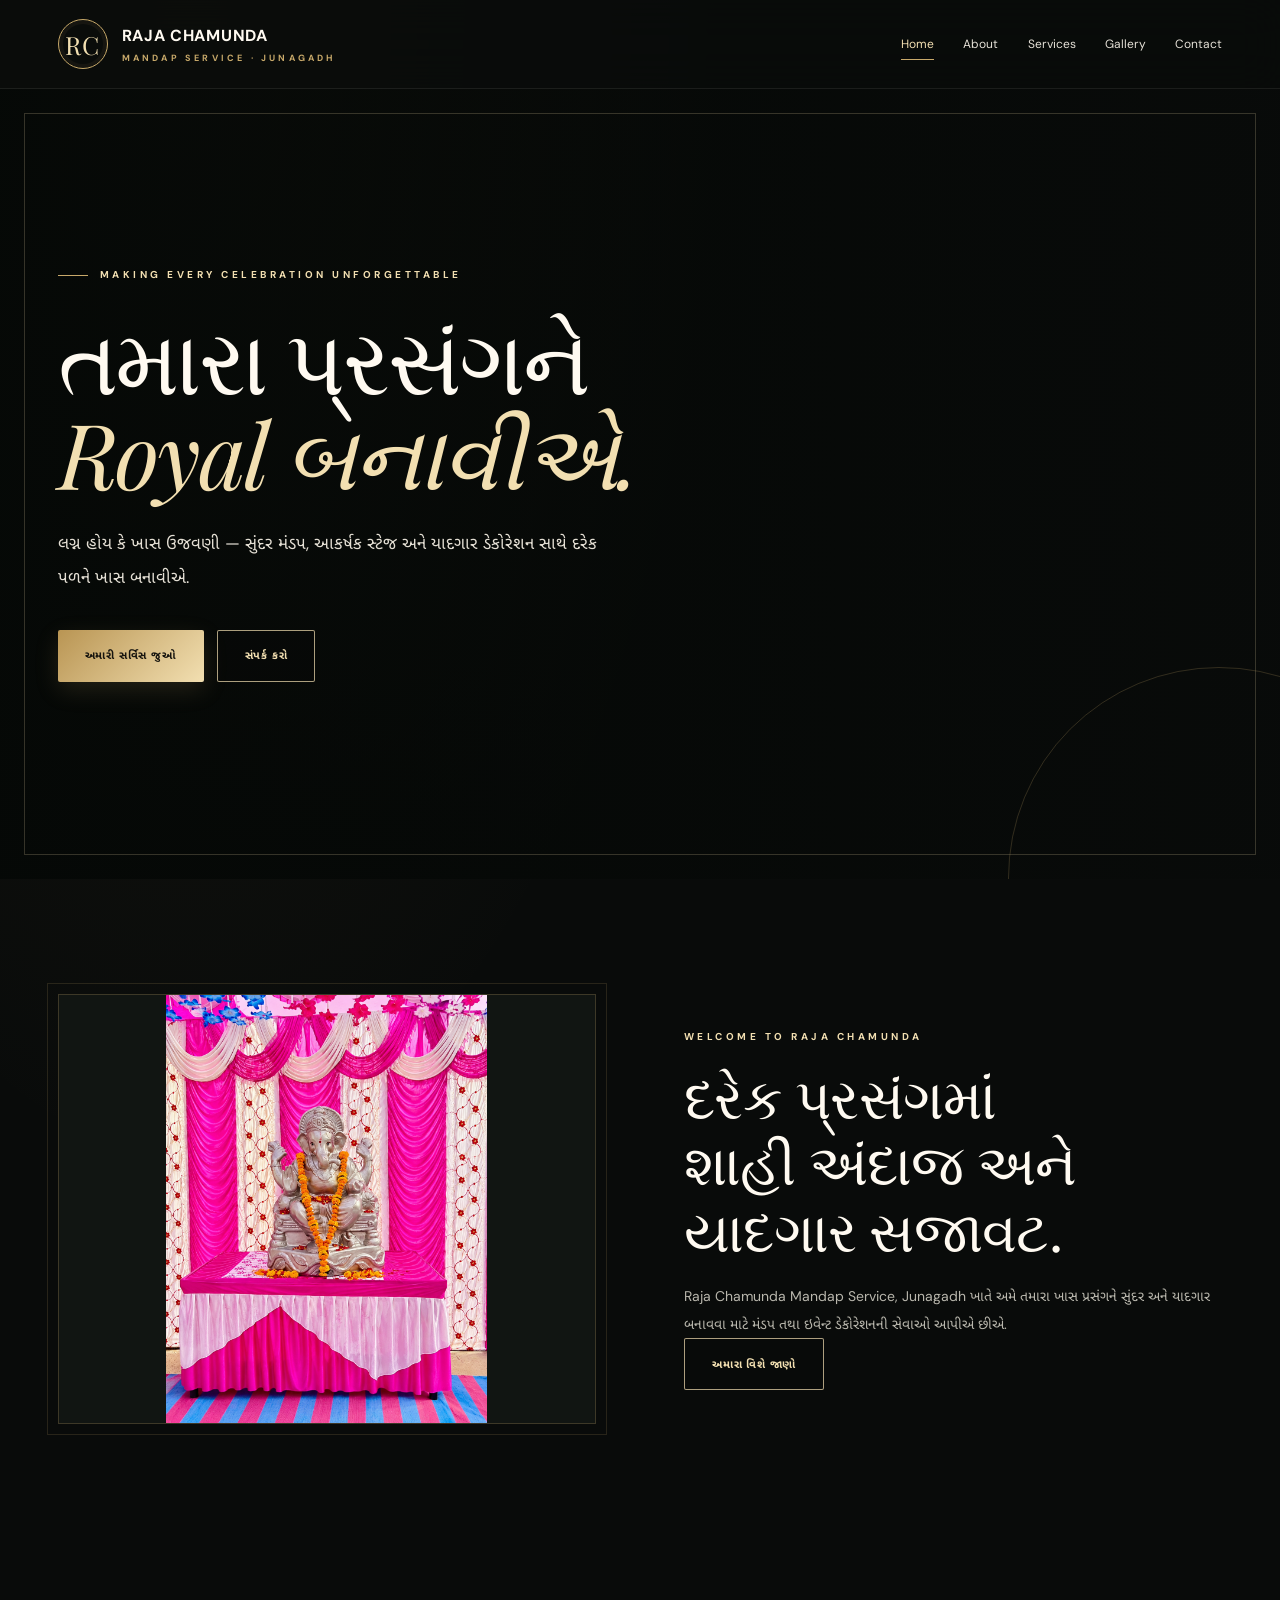
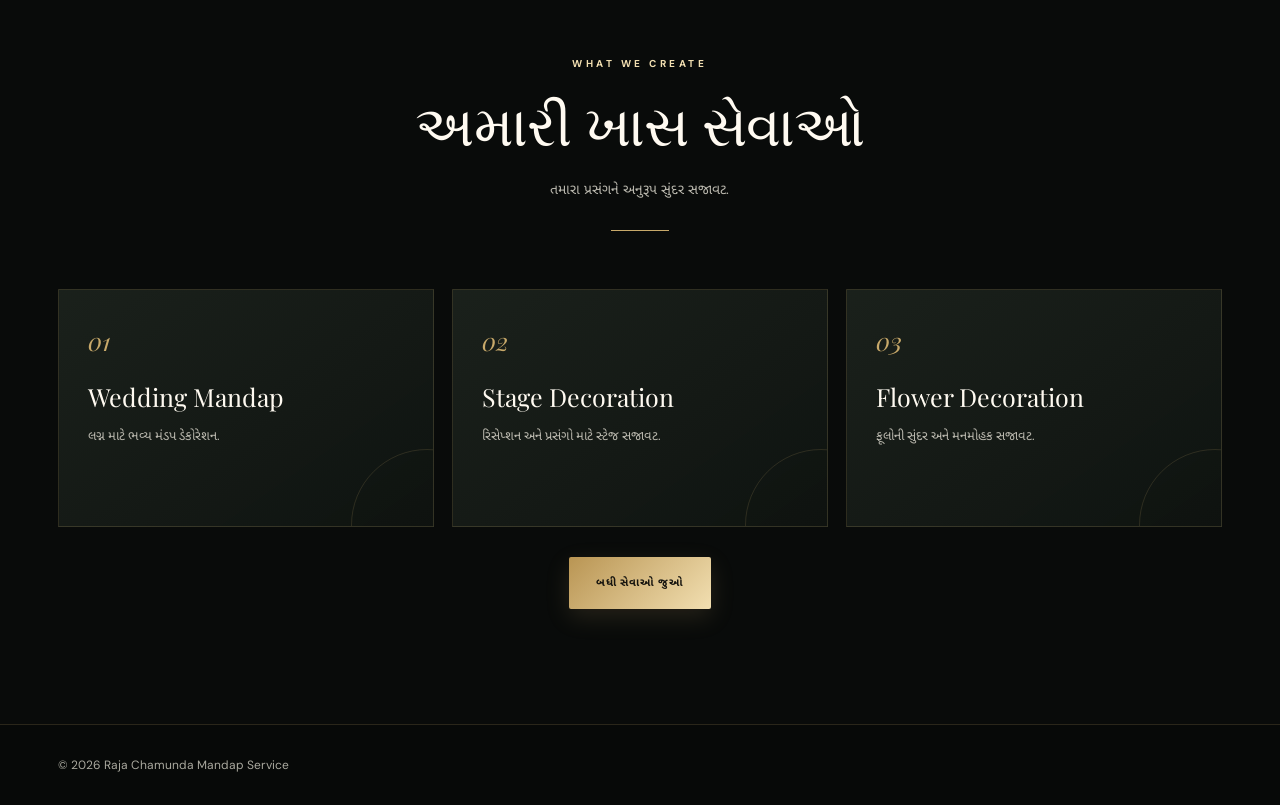
==== index.html @ 3c16e942 "Add files via upload" ====
<!DOCTYPE html>
<html lang="gu">

<head>
    <meta charset="UTF-8">
    <meta name="viewport" content="width=device-width, initial-scale=1.0">
    <meta name="description" content="Raja Chamunda Mandap Service, Junagadh — Wedding and Event Decoration.">
    <title>Home | Raja Chamunda Mandap Service</title>
    <link rel="stylesheet" href="style.css">
</head>

<body>
    <nav>
        <div class="wrap navin"><a class="brand" href="index.html"><span class="monogram">RC</span><span>RAJA
                    CHAMUNDA<small>MANDAP SERVICE · JUNAGADH</small></span></a>
            <div class="links" id="navlinks"><a href="index.html" class="active">Home</a><a
                    href="about.html">About</a><a href="services.html">Services</a><a href="gallery.html">Gallery</a><a
                    href="contact.html">Contact</a></div><button class="menu" onclick="toggleMenu()">Menu</button>
        </div>
    </nav>
    <header class="hero">
        <div class="wrap">
            <div class="hero-content">
                <div class="eyebrow">Making every celebration unforgettable</div>
                <h1>તમારા પ્રસંગને<br><span>Royal બનાવીએ.</span></h1>
                <p>લગ્ન હોય કે ખાસ ઉજવણી — સુંદર મંડપ, આકર્ષક સ્ટેજ અને યાદગાર ડેકોરેશન સાથે દરેક પળને ખાસ બનાવીએ.</p>
                <div class="actions"><a class="btn primary" href="services.html">અમારી સર્વિસ જુઓ</a><a
                        class="btn outline" href="contact.html">સંપર્ક કરો</a></div>
            </div>
        </div>
    </header>
    <section>
        <div class="wrap about-grid">
            <div class="photo"></div>
            <div class="content">
                <div class="kicker">Welcome to Raja Chamunda</div>
                <h2>દરેક પ્રસંગમાં શાહી અંદાજ અને યાદગાર સજાવટ.</h2>
                <p>Raja Chamunda Mandap Service, Junagadh ખાતે અમે તમારા ખાસ પ્રસંગને સુંદર અને યાદગાર બનાવવા માટે મંડપ
                    તથા ઇવેન્ટ ડેકોરેશનની સેવાઓ આપીએ છીએ.</p><a class="btn outline" href="about.html">અમારા વિશે
                    જાણો</a>
            </div>
        </div>
    </section>
    <section>
        <div class="wrap">
            <div class="section-head">
                <div class="kicker">What we create</div>
                <h2>અમારી ખાસ સેવાઓ</h2>
                <p>તમારા પ્રસંગને અનુરૂપ સુંદર સજાવટ.</p>
            </div>
            <div class="cards">
                <div class="service">
                    <div class="num">01</div>
                    <h3>Wedding Mandap</h3>
                    <p>લગ્ન માટે ભવ્ય મંડપ ડેકોરેશન.</p>
                </div>
                <div class="service">
                    <div class="num">02</div>
                    <h3>Stage Decoration</h3>
                    <p>રિસેપ્શન અને પ્રસંગો માટે સ્ટેજ સજાવટ.</p>
                </div>
                <div class="service">
                    <div class="num">03</div>
                    <h3>Flower Decoration</h3>
                    <p>ફૂલોની સુંદર અને મનમોહક સજાવટ.</p>
                </div>
            </div>
            <p style="text-align:center;margin-top:30px"><a class="btn primary" href="services.html">બધી સેવાઓ જુઓ</a>
            </p>
        </div>
    </section>
    <footer>
        <div class="wrap foot"><span>© 2026 Raja Chamunda Mandap Service</span></div>
    </footer>
    <script src="script.js"></script>
</body>

</html>
---- style.css ----
@import url('https://fonts.googleapis.com/css2?family=DM+Sans:wght@400;500;600;700&family=Playfair+Display:ital,wght@0,400;0,500;0,600;1,400;1,500&family=Noto+Sans+Gujarati:wght@400;500;600;700&display=swap');

:root {
  --bg: #090b0a;
  --panel: #111512;
  --panel-light: #1a211b;
  --gold: #c8a96a;
  --gold2: #f2dfb1;
  --cream: #fffaf1;
  --muted: #b9b7ad;
  --border: rgba(200,169,106,.24);
  --serif: "Playfair Display", Georgia, serif;
  --sans: "DM Sans", "Noto Sans Gujarati", sans-serif;
  --max-width: 1200px;
}

* { margin: 0; padding: 0; box-sizing: border-box; }
html { scroll-behavior: smooth; scroll-padding-top: 95px; }
body {
  background:
    radial-gradient(ellipse at 15% 0%, rgba(200,169,106,.07), transparent 35%),
    var(--bg);
  color: var(--cream);
  font-family: var(--sans);
  overflow-x: hidden;
  -webkit-font-smoothing: antialiased;
}
::selection { background: var(--gold); color: #10110e; }
a { color: inherit; text-decoration: none; }
img { max-width: 100%; height: auto; display: block; }
button, a { -webkit-tap-highlight-color: transparent; }
.wrap { width: min(var(--max-width), 91%); margin-inline: auto; }

/* Navigation */
nav {
  position: sticky;
  top: 0;
  z-index: 100;
  background: rgba(9,11,10,.82);
  backdrop-filter: blur(22px);
  -webkit-backdrop-filter: blur(22px);
  border-bottom: 1px solid rgba(255,250,241,.08);
}
.navin {
  min-height: 88px;
  display: flex;
  align-items: center;
  justify-content: space-between;
  gap: 24px;
}
.brand { display: flex; align-items: center; gap: 14px; font-weight: 700; letter-spacing: .7px; }
.monogram {
  width: 50px; height: 50px; flex: 0 0 50px;
  border: 1px solid var(--gold);
  border-radius: 50%;
  display: grid; place-items: center;
  color: var(--gold2); font: 25px var(--serif);
  box-shadow: inset 0 0 0 4px rgba(200,169,106,.06);
}
.brand small {
  display: block; color: var(--gold);
  font-size: 9px; letter-spacing: 3.2px; margin-top: 6px;
  text-transform: uppercase;
}
.links { display: flex; align-items: center; gap: clamp(16px, 2.3vw, 32px); font-size: 12px; color: #e6e2d8; }
.links a { position: relative; padding: 10px 0; transition: color .25s ease; }
.links a::after {
  content: ""; position: absolute; left: 0; bottom: 2px;
  width: 0; height: 1px; background: var(--gold);
  transition: width .25s ease;
}
.links a:hover, .links a.active { color: var(--gold2); }
.links a:hover::after, .links a.active::after { width: 100%; }
.menu {
  display: none; color: var(--cream); background: transparent;
  border: 1px solid var(--border); border-radius: 999px;
  padding: 11px 17px; font: inherit; cursor: pointer;
}

/* Main hero */
.hero {
  min-height: min(790px, calc(100svh - 88px));
  display: flex; align-items: center; position: relative; isolation: isolate; overflow: hidden;
  background:
    linear-gradient(90deg, rgba(5,8,6,.94) 0%, rgba(5,8,6,.76) 38%, rgba(5,8,6,.18) 100%),
    linear-gradient(0deg, var(--bg) 0%, transparent 28%),
    url('https://images.unsplash.com/photo-1519741497674-611481863552?auto=format&fit=crop&w=2000&q=90') center/cover;
}
.hero::before {
  content: ""; position: absolute; inset: 24px;
  border: 1px solid rgba(242,223,177,.2); pointer-events: none; z-index: -1;
}
.hero::after {
  content: ""; position: absolute; width: 420px; height: 420px; right: -150px; bottom: -210px;
  border: 1px solid rgba(200,169,106,.22); border-radius: 50%; pointer-events: none;
}
.hero-content { max-width: 760px; padding: 125px 0 145px; position: relative; z-index: 1; }
.eyebrow, .kicker {
  color: var(--gold2); letter-spacing: 3.5px; text-transform: uppercase;
  font-size: 10px; font-weight: 700; line-height: 1.8;
}
.eyebrow::before { content: ""; display: inline-block; width: 30px; height: 1px; background: var(--gold); vertical-align: middle; margin-right: 12px; }
.hero h1 {
  font: 400 clamp(48px, 7.1vw, 92px)/1.04 var(--serif);
  margin: 27px 0; letter-spacing: -2.3px; text-wrap: balance;
}
.hero h1 span { color: var(--gold2); font-style: italic; }
.hero p { font-size: clamp(14px, 1.35vw, 17px); line-height: 1.95; color: #e4dfd4; max-width: 560px; }
.actions { display: flex; gap: 13px; flex-wrap: wrap; margin-top: 36px; }
.btn {
  display: inline-flex; align-items: center; justify-content: center; gap: 10px;
  min-height: 52px; padding: 15px 27px; border-radius: 2px;
  font-weight: 700; font-size: 11px; letter-spacing: .8px; text-transform: uppercase;
  transition: transform .25s ease, background .25s ease, border-color .25s ease, box-shadow .25s ease;
}
.primary { background: linear-gradient(135deg, #b99553, #f2dfb1); color: #17150f; box-shadow: 0 8px 25px rgba(200,169,106,.15); }
.primary:hover { transform: translateY(-3px); box-shadow: 0 12px 30px rgba(200,169,106,.26); }
.outline { border: 1px solid rgba(242,223,177,.7); color: var(--gold2); background: rgba(10,12,10,.24); }
.outline:hover { background: var(--gold2); border-color: var(--gold2); color: #17150f; transform: translateY(-3px); }

/* Interior page hero */
.page-hero {
  padding: clamp(82px, 10vw, 135px) 0;
  background:
    linear-gradient(90deg, rgba(9,11,10,.95), rgba(9,11,10,.66)),
    url('https://images.unsplash.com/photo-1464366400600-7168b8af9bc3?auto=format&fit=crop&w=1800&q=90') center/cover;
  border-bottom: 1px solid var(--border);
  position: relative;
}
.page-hero h1 { font: 400 clamp(42px, 6vw, 76px)/1.1 var(--serif); margin: 20px 0; letter-spacing: -1px; }
.page-hero p { color: var(--muted); line-height: 1.9; max-width: 650px; font-size: 15px; }

/* Shared sections */
section { padding: clamp(76px, 9vw, 120px) 0; }
.section-head { text-align: center; max-width: 730px; margin: 0 auto 58px; }
.section-head h2, .content h2 { font: 400 clamp(34px, 4.4vw, 58px)/1.16 var(--serif); margin: 17px 0 20px; letter-spacing: -.7px; text-wrap: balance; }
.section-head p, .content p { color: var(--muted); line-height: 2; font-size: 14px; }
.section-head::after { content: ""; display: block; width: 58px; height: 1px; background: var(--gold); margin: 27px auto 0; }

/* About */
.about-grid { display: grid; grid-template-columns: minmax(0,1fr) minmax(0,1fr); gap: clamp(42px, 7vw, 88px); align-items: center; }
.photo {
  width: 100%; min-height: 430px; position: relative;
  background-image: url('Festive Silver Ganesha Shrine.png');
  background-color: var(--panel); background-position: center; background-size: contain; background-repeat: no-repeat;
  border: 1px solid var(--border); outline: 1px solid rgba(200,169,106,.16); outline-offset: 10px;
  transition: transform .35s ease, border-color .35s ease;
}
.photo:hover { transform: translateY(-5px); border-color: var(--gold); }
.photo img { width: 100%; height: auto; object-fit: contain; }
.content h2 { line-height: 1.18; }
.content p { margin-top: 17px; }

/* Services */
.cards { display: grid; grid-template-columns: repeat(3, minmax(0,1fr)); gap: 18px; }
.service {
  position: relative; isolation: isolate; overflow: hidden;
  padding: 34px 29px; min-height: 238px;
  background: linear-gradient(145deg, rgba(28,35,29,.9), rgba(15,19,16,.96));
  border: 1px solid rgba(200,169,106,.17);
  transition: transform .3s ease, border-color .3s ease, background .3s ease;
}
.service::before {
  content: ""; position: absolute; z-index: -1; width: 150px; height: 150px;
  border: 1px solid rgba(200,169,106,.16); border-radius: 50%;
  right: -70px; bottom: -75px; transition: transform .4s ease;
}
.service::after {
  content: ""; position: absolute; top: 0; left: 0; width: 2px; height: 0;
  background: var(--gold); transition: height .35s ease;
}
.service:hover { transform: translateY(-7px); border-color: rgba(200,169,106,.58); background: linear-gradient(145deg, #20291f, #111512); }
.service:hover::before { transform: scale(1.35); }
.service:hover::after { height: 100%; }
.num { font: italic 25px var(--serif); color: var(--gold); }
.service h3 { font: 400 25px/1.25 var(--serif); margin: 24px 0 12px; }
.service p { color: var(--muted); line-height: 1.85; font-size: 13px; }

/* Gallery */
.gallery-grid { display: grid; grid-template-columns: repeat(3, minmax(0,1fr)); align-items: stretch; gap: 16px; }
.gallery-grid div {
  width: 100%; min-width: 0; height: 320px; min-height: 0;
  background-color: var(--panel); background-position: center; background-repeat: no-repeat; background-size: cover;
  border: 1px solid rgba(200,169,106,.15); position: relative; overflow: hidden;
  transition: border-color .3s ease, transform .3s ease;
}
.gallery-grid div::after { content: ""; position: absolute; inset: 0; background: linear-gradient(0deg, rgba(8,10,8,.2), transparent 45%); pointer-events: none; }
.gallery-grid div:hover { border-color: var(--gold); transform: translateY(-4px); }
.g1 { background-image: url('Vibrant Gujarati Ceremony Entrance.png'); }
.g2 { background-image: url('Vibrant Pink Wedding Mandap with Throne.png'); }
.g3 { background-image: url('खाली रंगीन विवाह मंच.png'); }
.g4 { background-image: url('रंगीन पुष्प सजावट वाला विवाह मंच.png'); }
.g5 { background-image: url('रंगीन विवाह समारोह मंच.png'); }
.g6 { background-image: url('3e4f81db-e415-4166-aaec-54ded70d358b.png'); }
.g7 { background-image: url('Colorful Gujarati Ceremony Mandap Entrance.png'); }
.gallery-grid img, .photo img { display: block; width: 100%; height: auto; max-width: 100%; object-fit: contain; object-position: center; }

/* Contact */
.contact-grid { display: grid; grid-template-columns: repeat(3, minmax(0,1fr)); gap: 18px; }
.contact-card {
  background: linear-gradient(145deg, #192019, #101411);
  border: 1px solid rgba(200,169,106,.18); padding: 36px 22px; text-align: center;
  transition: transform .3s ease, border-color .3s ease, box-shadow .3s ease;
}
.contact-card:hover { transform: translateY(-6px); border-color: var(--gold); box-shadow: 0 15px 36px rgba(0,0,0,.24); }
.contact-card b { display: block; color: var(--gold2); margin: 16px 0 8px; font: 400 23px var(--serif); }
.contact-card span { color: var(--muted); font-size: 13px; line-height: 1.8; }

/* Footer */
footer { border-top: 1px solid rgba(200,169,106,.18); padding: 32px 0; color: #aaa99f; font-size: 12px; background: #070908; }
.foot { display: flex; justify-content: space-between; align-items: center; gap: 15px; flex-wrap: wrap; }
.foot a:hover { color: var(--gold2); }

/* Tablet */
@media (max-width: 950px) {
  .links { gap: 16px; font-size: 11px; }
  .about-grid { gap: 42px; }
  .gallery-grid { grid-template-columns: repeat(2, minmax(0,1fr)); }
  .gallery-grid div { height: 280px; }
  .service { padding: 30px 24px; }
}

/* Mobile navigation and layout */
@media (max-width: 800px) {
  .navin { min-height: 76px; }
  .links {
    display: none; position: absolute; top: 76px; left: 0; right: 0;
    background: rgba(13,17,14,.98); padding: 25px 5% 30px;
    flex-direction: column; align-items: stretch; gap: 8px;
    border-bottom: 1px solid var(--border);
  }
  .links.open { display: flex; }
  .links a { padding: 12px 0; }
  .links a::after { bottom: 5px; }
  .menu { display: block; }
  .hero { min-height: 680px; background-position: 62% center; }
  .hero-content { padding: 95px 0 120px; }
  .hero::before { inset: 12px; }
  .cards { grid-template-columns: repeat(2, minmax(0,1fr)); }
  .about-grid { grid-template-columns: 1fr; gap: 48px; }
  .photo { min-height: 340px; }
  .contact-grid { grid-template-columns: 1fr; }
  section { padding: 76px 0; }
}

/* Small phones */
@media (max-width: 520px) {
  .wrap { width: 89%; }
  .navin { min-height: 72px; }
  .brand { gap: 10px; font-size: 12px; }
  .brand small { font-size: 8px; letter-spacing: 2.5px; }
  .monogram { width: 42px; height: 42px; flex-basis: 42px; font-size: 22px; }
  .links { top: 72px; }
  .hero { min-height: 620px; background-position: 60% center; }
  .hero-content { padding: 80px 0 100px; }
  .hero h1 { font-size: clamp(43px, 12vw, 58px); letter-spacing: -1.4px; margin: 22px 0; }
  .hero p { font-size: 14px; line-height: 1.85; }
  .eyebrow, .kicker { letter-spacing: 2.4px; font-size: 9px; }
  .actions { gap: 10px; margin-top: 28px; }
  .btn { min-height: 48px; padding: 13px 18px; font-size: 10px; }
  .cards { grid-template-columns: 1fr; }
  .service { min-height: 210px; padding: 29px 25px; }
  .gallery-grid { grid-template-columns: 1fr; gap: 13px; }
  .gallery-grid div { height: 300px; }
  .photo { min-height: 270px; }
  .page-hero { padding: 78px 0; }
  .section-head { margin-bottom: 42px; }
  .section-head h2, .content h2 { font-size: 36px; }
  .foot { justify-content: center; text-align: center; }
}
@media (prefers-reduced-motion: reduce) {
  *, *::before, *::after { scroll-behavior: auto !important; transition-duration: .01ms !important; animation-duration: .01ms !important; }
}
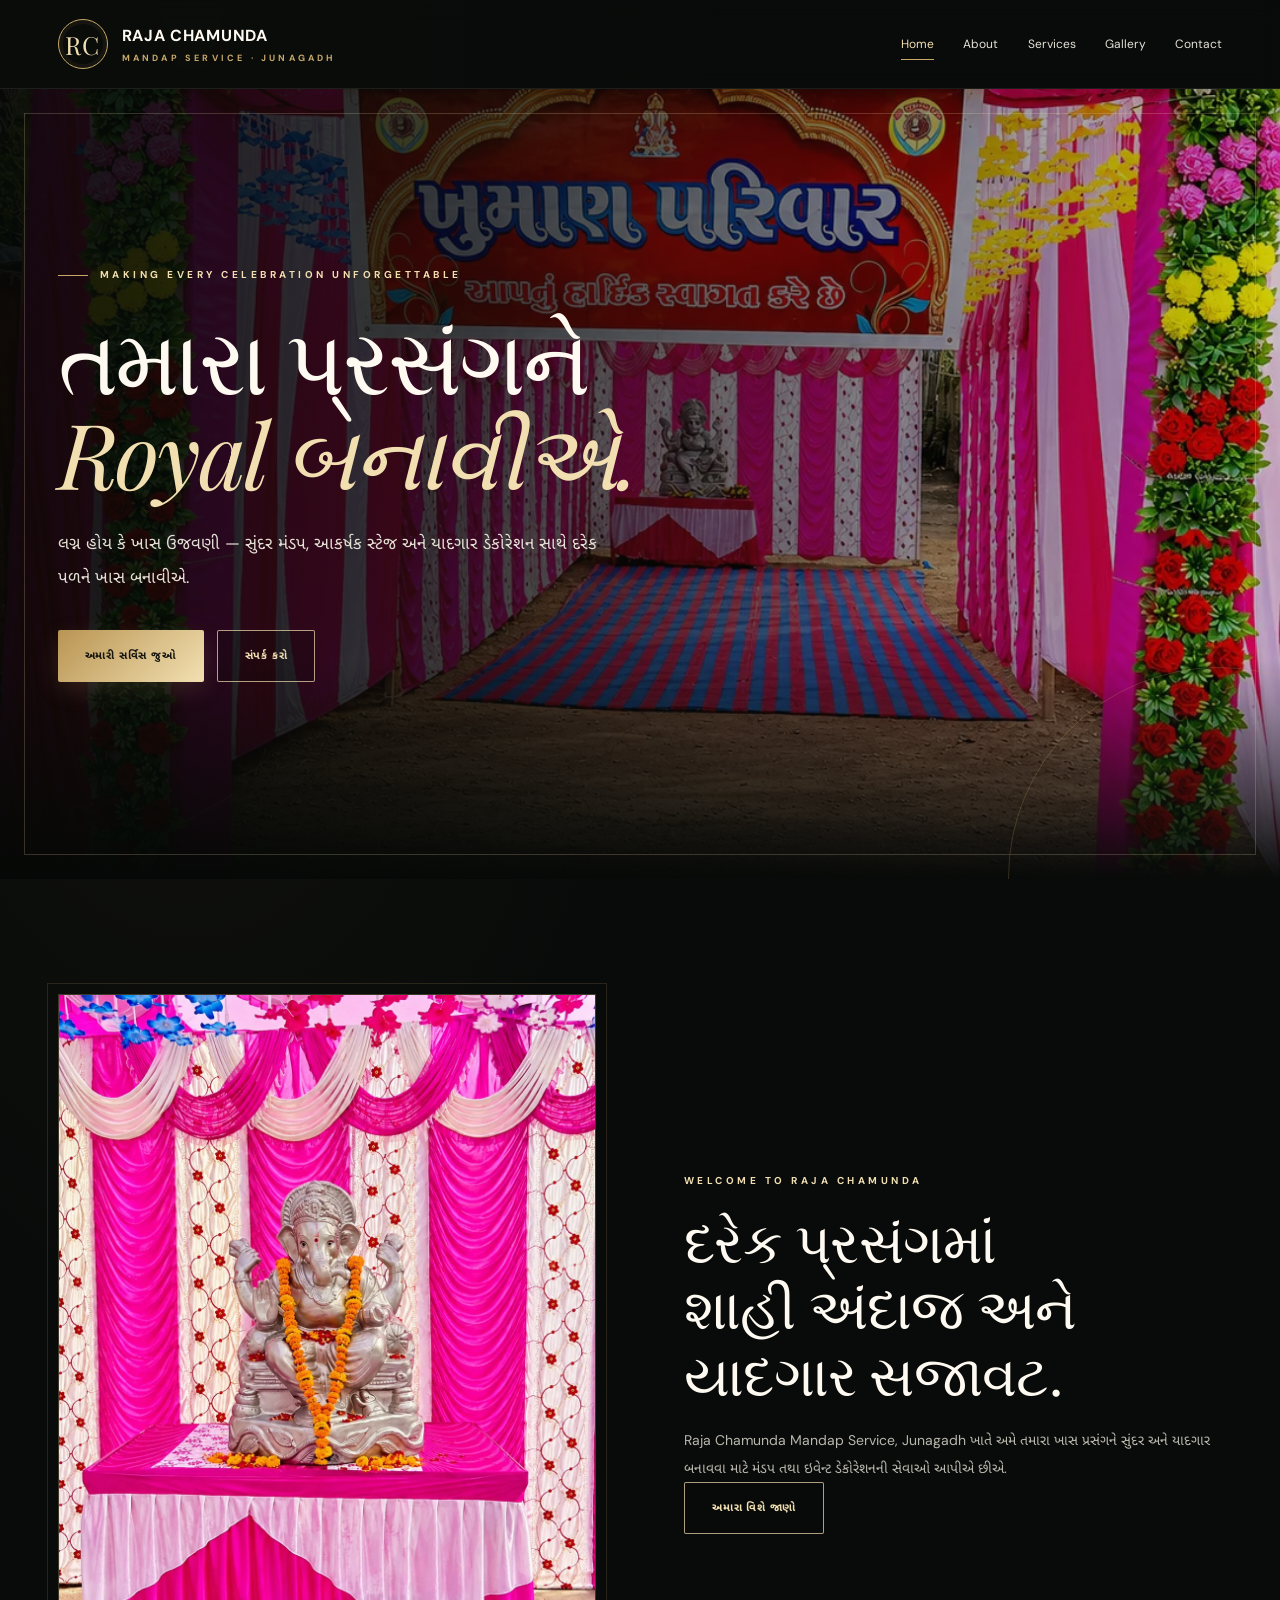
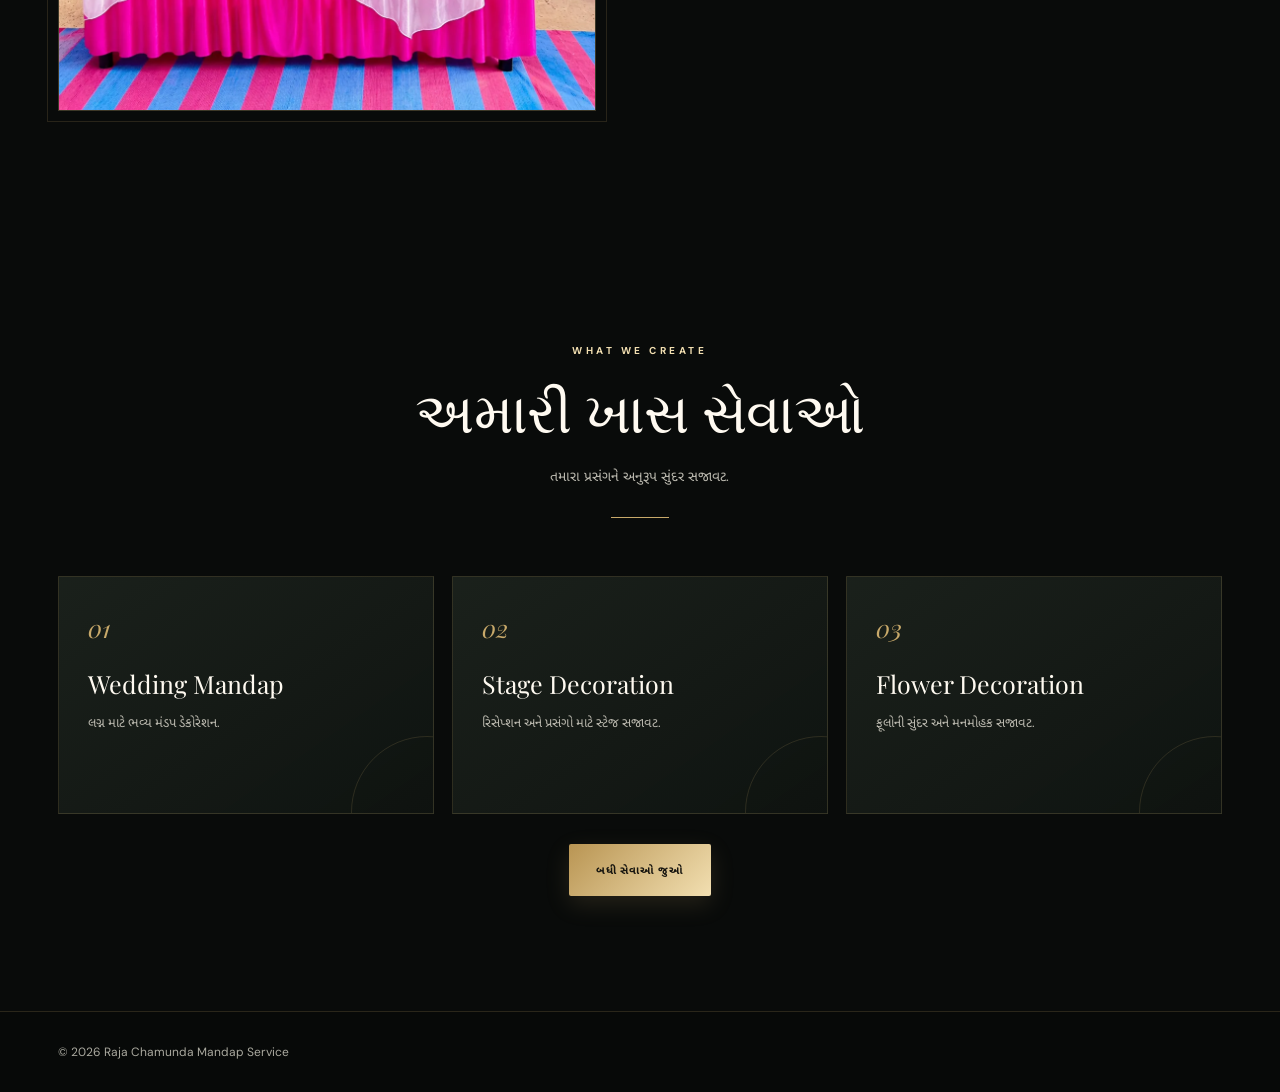
==== commit 009834c8: "Add files via upload" ====
--- a/index.html
+++ b/index.html
@@ -6,6 +6,10 @@
     <meta name="viewport" content="width=device-width, initial-scale=1.0">
     <meta name="description" content="Raja Chamunda Mandap Service, Junagadh — Wedding and Event Decoration.">
     <title>Home | Raja Chamunda Mandap Service</title>
+    <link rel="preconnect" href="https://fonts.googleapis.com">
+    <link rel="preconnect" href="https://fonts.gstatic.com" crossorigin>
+    <link href="https://fonts.googleapis.com/css2?family=DM+Sans:wght@400;500;600;700&family=Playfair+Display:ital,wght@0,400;0,500;0,600;1,400;1,500&family=Noto+Sans+Gujarati:wght@400;500;600;700&display=swap" rel="stylesheet">
+    <link rel="preload" as="image" href="Vibrant Gujarati Ceremony Entrance.webp" fetchpriority="high">
     <link rel="stylesheet" href="style.css">
 </head>
 
@@ -31,7 +35,7 @@
     </header>
     <section>
         <div class="wrap about-grid">
-            <div class="photo"></div>
+            <div class="photo"><img src="Festive Silver Ganesha Shrine.webp" width="1086" height="1448" alt="Raja Chamunda Mandap Service decoration" fetchpriority="high" decoding="async"></div>
             <div class="content">
                 <div class="kicker">Welcome to Raja Chamunda</div>
                 <h2>દરેક પ્રસંગમાં શાહી અંદાજ અને યાદગાર સજાવટ.</h2>
@@ -72,7 +76,7 @@
     <footer>
         <div class="wrap foot"><span>© 2026 Raja Chamunda Mandap Service</span></div>
     </footer>
-    <script src="script.js"></script>
+    <script src="script.js" defer></script>
 </body>
 
 </html>
--- a/style.css
+++ b/style.css
@@ -1,5 +1,3 @@
-@import url('https://fonts.googleapis.com/css2?family=DM+Sans:wght@400;500;600;700&family=Playfair+Display:ital,wght@0,400;0,500;0,600;1,400;1,500&family=Noto+Sans+Gujarati:wght@400;500;600;700&display=swap');
-
 :root {
   --bg: #090b0a;
   --panel: #111512;
@@ -37,8 +35,8 @@
   top: 0;
   z-index: 100;
   background: rgba(9,11,10,.82);
-  backdrop-filter: blur(22px);
-  -webkit-backdrop-filter: blur(22px);
+  backdrop-filter: blur(10px);
+  -webkit-backdrop-filter: blur(10px);
   border-bottom: 1px solid rgba(255,250,241,.08);
 }
 .navin {
@@ -84,7 +82,7 @@
   background:
     linear-gradient(90deg, rgba(5,8,6,.94) 0%, rgba(5,8,6,.76) 38%, rgba(5,8,6,.18) 100%),
     linear-gradient(0deg, var(--bg) 0%, transparent 28%),
-    url('https://images.unsplash.com/photo-1519741497674-611481863552?auto=format&fit=crop&w=2000&q=90') center/cover;
+    url('Vibrant Gujarati Ceremony Entrance.webp') center/cover;
 }
 .hero::before {
   content: ""; position: absolute; inset: 24px;
@@ -123,7 +121,7 @@
   padding: clamp(82px, 10vw, 135px) 0;
   background:
     linear-gradient(90deg, rgba(9,11,10,.95), rgba(9,11,10,.66)),
-    url('https://images.unsplash.com/photo-1464366400600-7168b8af9bc3?auto=format&fit=crop&w=1800&q=90') center/cover;
+    url('Colorful Gujarati Ceremony Mandap Entrance.webp') center/cover;
   border-bottom: 1px solid var(--border);
   position: relative;
 }
@@ -141,7 +139,7 @@
 .about-grid { display: grid; grid-template-columns: minmax(0,1fr) minmax(0,1fr); gap: clamp(42px, 7vw, 88px); align-items: center; }
 .photo {
   width: 100%; min-height: 430px; position: relative;
-  background-image: url('Festive Silver Ganesha Shrine.png');
+  background-image: url('Festive Silver Ganesha Shrine.webp');
   background-color: var(--panel); background-position: center; background-size: contain; background-repeat: no-repeat;
   border: 1px solid var(--border); outline: 1px solid rgba(200,169,106,.16); outline-offset: 10px;
   transition: transform .35s ease, border-color .35s ease;
@@ -178,22 +176,17 @@
 
 /* Gallery */
 .gallery-grid { display: grid; grid-template-columns: repeat(3, minmax(0,1fr)); align-items: stretch; gap: 16px; }
-.gallery-grid div {
+.gallery-grid figure {
   width: 100%; min-width: 0; height: 320px; min-height: 0;
-  background-color: var(--panel); background-position: center; background-repeat: no-repeat; background-size: cover;
-  border: 1px solid rgba(200,169,106,.15); position: relative; overflow: hidden;
+  background: var(--panel); border: 1px solid rgba(200,169,106,.15);
+  position: relative; overflow: hidden;
   transition: border-color .3s ease, transform .3s ease;
 }
-.gallery-grid div::after { content: ""; position: absolute; inset: 0; background: linear-gradient(0deg, rgba(8,10,8,.2), transparent 45%); pointer-events: none; }
-.gallery-grid div:hover { border-color: var(--gold); transform: translateY(-4px); }
-.g1 { background-image: url('Vibrant Gujarati Ceremony Entrance.png'); }
-.g2 { background-image: url('Vibrant Pink Wedding Mandap with Throne.png'); }
-.g3 { background-image: url('खाली रंगीन विवाह मंच.png'); }
-.g4 { background-image: url('रंगीन पुष्प सजावट वाला विवाह मंच.png'); }
-.g5 { background-image: url('रंगीन विवाह समारोह मंच.png'); }
-.g6 { background-image: url('3e4f81db-e415-4166-aaec-54ded70d358b.png'); }
-.g7 { background-image: url('Colorful Gujarati Ceremony Mandap Entrance.png'); }
-.gallery-grid img, .photo img { display: block; width: 100%; height: auto; max-width: 100%; object-fit: contain; object-position: center; }
+.gallery-grid figure:hover { border-color: var(--gold); transform: translateY(-4px); }
+.gallery-grid img {
+  width: 100%; height: 100%; object-fit: cover; object-position: center;
+}
+.photo img { display: block; width: 100%; height: 100%; max-width: 100%; object-fit: contain; object-position: center; }
 
 /* Contact */
 .contact-grid { display: grid; grid-template-columns: repeat(3, minmax(0,1fr)); gap: 18px; }
@@ -216,7 +209,7 @@
   .links { gap: 16px; font-size: 11px; }
   .about-grid { gap: 42px; }
   .gallery-grid { grid-template-columns: repeat(2, minmax(0,1fr)); }
-  .gallery-grid div { height: 280px; }
+  .gallery-grid figure { height: 280px; }
   .service { padding: 30px 24px; }
 }
 
@@ -261,7 +254,7 @@
   .cards { grid-template-columns: 1fr; }
   .service { min-height: 210px; padding: 29px 25px; }
   .gallery-grid { grid-template-columns: 1fr; gap: 13px; }
-  .gallery-grid div { height: 300px; }
+  .gallery-grid figure { height: 300px; }
   .photo { min-height: 270px; }
   .page-hero { padding: 78px 0; }
   .section-head { margin-bottom: 42px; }
@@ -270,4 +263,4 @@
 }
 @media (prefers-reduced-motion: reduce) {
   *, *::before, *::after { scroll-behavior: auto !important; transition-duration: .01ms !important; animation-duration: .01ms !important; }
-}
+}
